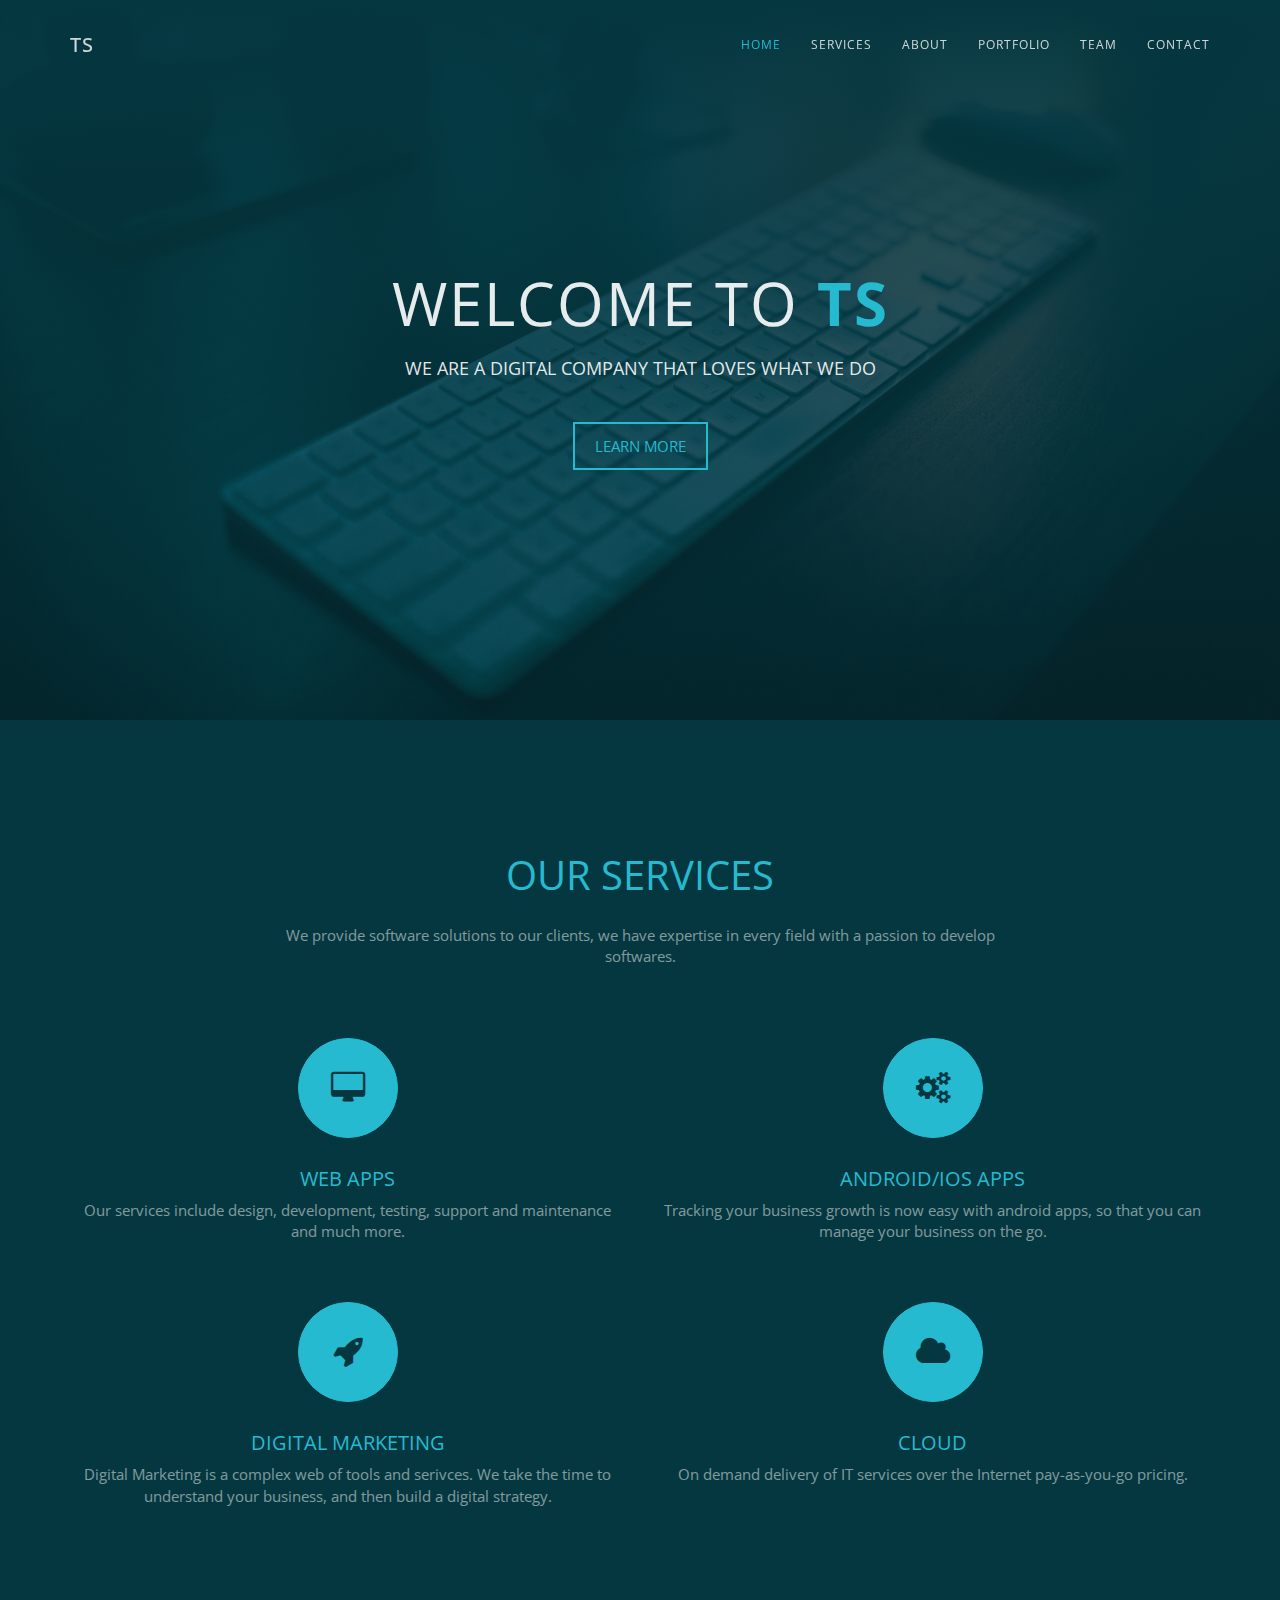
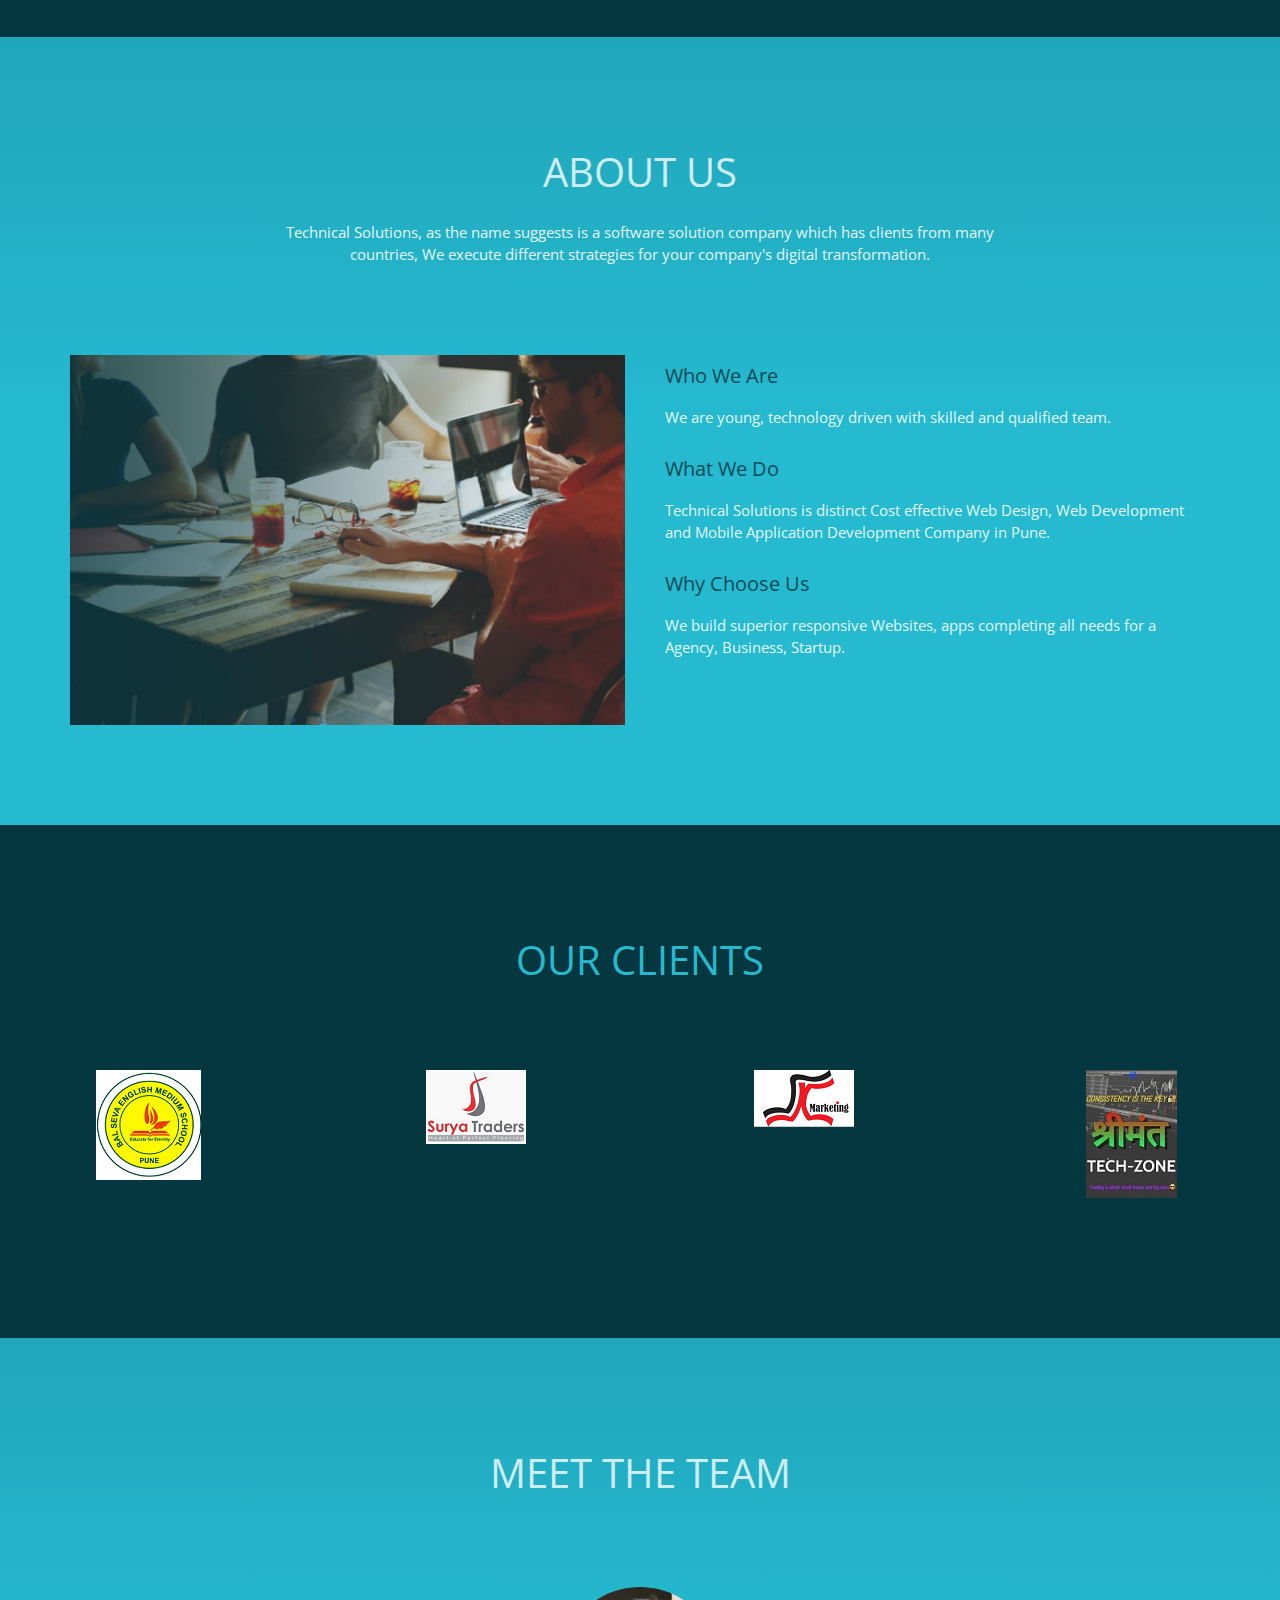
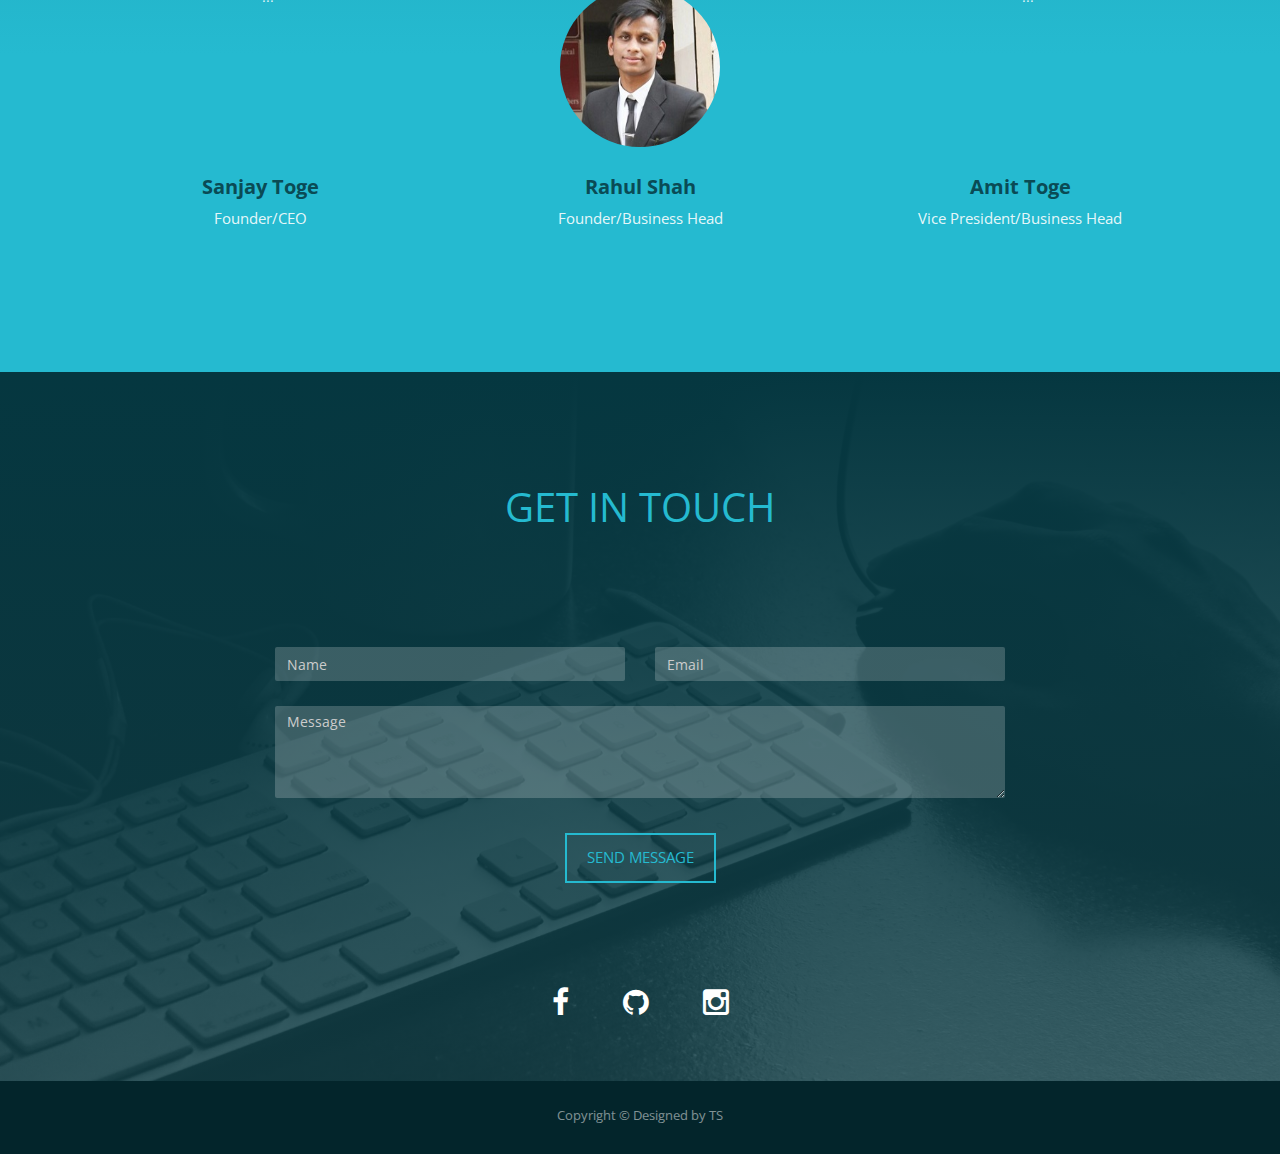
==== index.html @ 69d69b7e "first commit 1" ====
<!DOCTYPE html>
<html lang="en">
<head>
<meta charset="utf-8">
<meta name="viewport" content="width=device-width, initial-scale=1">
<title>Technical Solutions</title>
<meta name="description" content="">
<meta name="author" content="">

<!-- Favicons ================================================== -->
<link rel="shortcut icon" href="img/favicon.ico" type="image/x-icon">
<link rel="apple-touch-icon" href="img/apple-touch-icon.png">
<link rel="apple-touch-icon" sizes="72x72" href="img/apple-touch-icon-72x72.png">
<link rel="apple-touch-icon" sizes="114x114" href="img/apple-touch-icon-114x114.png">

<!-- Bootstrap -->
<link rel="stylesheet" type="text/css"  href="css/bootstrap.css">
<link rel="stylesheet" type="text/css" href="fonts/font-awesome/css/font-awesome.css">

<!-- Stylesheet
    ================================================== -->
<link rel="stylesheet" type="text/css"  href="css/style.css">
<link rel="stylesheet" type="text/css" href="css/prettyPhoto.css">
<link href="http://fonts.googleapis.com/css?family=Open+Sans:400,700,800,600,300" rel="stylesheet" type="text/css">
<script type="text/javascript" src="js/modernizr.custom.js"></script>

</head>
<body id="page-top" data-spy="scroll" data-target=".navbar-fixed-top">
<!-- Navigation -->
<nav id="menu" class="navbar navbar-default navbar-fixed-top">
  <div class="container"> 
    <!-- Brand and toggle get grouped for better mobile display -->
    <div class="navbar-header">
      <button type="button" class="navbar-toggle collapsed" data-toggle="collapse" data-target="#bs-example-navbar-collapse-1"> <span class="sr-only">Toggle navigation</span> <span class="icon-bar"></span> <span class="icon-bar"></span> <span class="icon-bar"></span> </button>
      <a class="navbar-brand page-scroll" href="#page-top"> TS</a> </div>
    
    <!-- Collect the nav links, forms, and other content for toggling -->
    <div class="collapse navbar-collapse" id="bs-example-navbar-collapse-1">
      <ul class="nav navbar-nav navbar-right">
        <li><a href="#page-top" class="page-scroll">Home</a></li>
        <li><a href="#services" class="page-scroll">Services</a></li>
        <li><a href="#about" class="page-scroll">About</a></li>
        <li><a href="#portfolio" class="page-scroll">Portfolio</a></li>
        <li><a href="#team" class="page-scroll">Team</a></li>
        <li><a href="#contact" class="page-scroll">Contact</a></li>
      </ul>
    </div>
    <!-- /.navbar-collapse --> 
  </div>
  <!-- /.container-fluid --> 
</nav>
<!-- Header -->
<header id="header">
  <div class="intro text-center">
    <div class="overlay">
      <div class="container">
        <div class="row">
          <div class="intro-text">
            <h1>Welcome to <span class="brand">TS</span></h1>
            <p>We are a digital company that loves what we do</p>
            <a href="#services" class="btn btn-default btn-lg page-scroll">Learn More</a> </div>
        </div>
      </div>
    </div>
  </div>
</header>
<!-- Services Section -->
<div id="services" class="text-center">
  <div class="container">
    <div class="col-md-8 col-md-offset-2 section-title">
      <h2>Our Services</h2>
      <p>We provide software solutions to our clients, we have expertise in every field with a passion to develop softwares.</p>
    </div>
    <div class="row">
      <div class="col-xs-6 col-md-6"> <i class="fa fa-desktop"></i>
        <h4>Web Apps</h4>
        <p>Our services include design, development, testing, support and maintenance and much more. </p>
      </div>
      <div class="col-xs-6 col-md-6"> <i class="fa fa-gears"></i>
        <h4>Android/iOS Apps</h4>
        <p>Tracking your business growth is now easy with android apps, so that you can manage your business on the go.</p>
      </div>
      <div class="col-xs-6 col-md-6 mt-5"> <i class="fa fa-rocket"></i>
        <h4>Digital Marketing</h4>
        <p>Digital Marketing is a complex web of tools and serivces. We take the time to understand your business, and then build a digital strategy.</p>
      </div>
      <div class="col-xs-6 col-md-6 mt-5"> <i class="fa fa-cloud"></i>
        <h4>Cloud</h4>
        <p>On demand delivery of IT services over the Internet pay-as-you-go pricing.</p>
      </div>

    </div>
  </div>
</div>
<!-- About Section -->
<div id="about">
  <div class="container">
    <div class="col-md-8 col-md-offset-2 section-title text-center">
      <h2>About Us</h2>
      <p>Technical Solutions, as the name suggests is a software solution company which has clients from many countries, We execute different strategies for your company's digital transformation. </p>
    </div>
    <div class="row">
      <div class="col-xs-12 col-md-6"> <img src="img/about.jpg" class="img-responsive" alt=""> </div>
      <div class="col-xs-12 col-md-6">
        <div class="about-text">
          <h4>Who We Are</h4>
          <p>We are young, technology driven with skilled and qualified team. </p>
          <h4>What We Do</h4>
          <p>Technical Solutions is distinct Cost effective Web Design, Web Development and Mobile Application Development Company in Pune. </p>
          <h4>Why Choose Us</h4>
          <p>We build superior responsive Websites, apps completing all needs for a Agency, Business, Startup.</p>
        </div>
      </div>
    </div>
  </div>
</div>
<!-- Portfolio Section -->
<div id="portfolio">
  <div class="container">
    <div class="col-md-8 col-md-offset-2 section-title text-center">
      <h2>Our Clients</h2>
    </div>
  </div>
    <div class="categories">
      <ul class="cat row" >
        <li class=" col-md-3"><a href="http://www.balsevaschool.in/" ><img src="./img/clients/balsevalogo.png" alt="balseva"></a></li>
        <li class=" col-md-3"><a href="#" ><img src="./img/clients/surya.png" alt="surya"></a></li>
        <li class=" col-md-3"><a href="#" ><img src="./img/clients/jk.png" alt="jk"></a></li>
            <li class=" col-md-3"><a href="#" ><img src="./img/clients/shreemant.jpeg" alt="shreemant"></a></li>
      </ul>
  
  </div>
</div>
<!-- Team Section -->
<div id="team" class="text-center">
  <div class="container">
    <div class="col-md-8 col-md-offset-2 section-title">
      <h2>Meet the Team</h2>
    </div>
    <div id="row" >
      <div class="col-md-4 col-sm-6 team">
        <div class="thumbnail"> <img src="img/team/01.jpg" alt="..." class="img-circle team-img">
          <div class="caption">
            <h3 class="text-bold">Sanjay Toge</h3>
            <p>Founder/CEO</p>
          </div>
        </div>
      </div>
      <div class="col-md-4 col-sm-6 team">
        <div class="thumbnail"> <img src="img/team/02.jpg" alt="..." class="img-circle team-img">
          <div class="caption">
            <h3 class="text-bold">Rahul Shah</h3>
            <p> Founder/Business Head</p>
          </div>
        </div>
      </div>
      <div class="col-md-4 col-sm-6 team">
        <div class="thumbnail"> <img src="img/team/03.jpg" alt="..." class="img-circle team-img">
          <div class="caption">
            <h3 class="text-bold">Amit Toge</h3>
            <p>Vice President/Business Head</p>
          </div>
        </div>
      </div>
    </div>
  </div>
</div>
<!-- Contact Section -->
<div id="contact" class="text-center">
  <div class="overlay">
    <div class="container">
      <div class="col-md-8 col-md-offset-2 section-title">
        <h2>Get In Touch</h2>
      </div>
      <div class="col-md-8 col-md-offset-2">
        <form name="sentMessage" id="contactForm" novalidate>
          <div class="row">
            <div class="col-md-6">
              <div class="form-group">
                <input type="text" id="name" class="form-control" placeholder="Name" required="required">
                <p class="help-block text-danger"></p>
              </div>
            </div>
            <div class="col-md-6">
              <div class="form-group">
                <input type="email" id="email" class="form-control" placeholder="Email" required="required">
                <p class="help-block text-danger"></p>
              </div>
            </div>
          </div>
          <div class="form-group">
            <textarea name="message" id="message" class="form-control" rows="4" placeholder="Message" required></textarea>
            <p class="help-block text-danger"></p>
          </div>
          <div id="success"></div>
          <button type="submit" class="btn btn-default">Send Message</button>
        </form>
        <div class="social">
          <ul>
            <li><a href="#"><i class="fa fa-facebook"></i></a></li>
            <li><a href="https://github.com/techsouls-in" target="_blank"><i class="fa fa-github"></i></a></li>
            <li><a href="https://www.instagram.com/technicalsouls/" target="_blank"><i class="fa fa-instagram"></i></a></li>
          </ul>
        </div>
      </div>
    </div>
  </div>
</div>
<div id="footer">
  <div class="container text-center">
    <div class="fnav">
      <p>Copyright &copy; Designed by TS</a></p>
    </div>
  </div>
</div>
<script type="text/javascript" src="js/jquery.1.11.1.js"></script> 
<script type="text/javascript" src="js/bootstrap.js"></script> 
<script type="text/javascript" src="js/SmoothScroll.js"></script> 
<script type="text/javascript" src="js/jquery.prettyPhoto.js"></script> 
<script type="text/javascript" src="js/jquery.isotope.js"></script> 
<script type="text/javascript" src="js/jqBootstrapValidation.js"></script> 
<script type="text/javascript" src="js/contact_me.js"></script> 
<script type="text/javascript" src="js/main.js"></script>
</body>
</html>
---- css/style.css ----
body, html {
	font-family: 'Open Sans', sans-serif;
	text-rendering: optimizeLegibility !important;
	-webkit-font-smoothing: antialiased !important;
	color: rgba(255,255,255,0.5);
	width: 100% !important;
	height: 100% !important;
}
h1 {
	font-weight: 400;
}
h2 {
	line-height: 20px;
	margin: 0;
	color: #25BAD0;
	margin-bottom: 30px;
	font-size: 40px;
	font-weight: 400;
	text-transform: uppercase;
	padding-bottom: 10px;
}
h3, h4 {
	color: #333;
	font-size: 20px;
	font-weight: 400;
}
h5 {
	text-transform: uppercase;
	font-weight: 700;
	line-height: 20px;
}
p {
	font-size: 15px;
}
p.intro {
	font-size: 16px;
	margin: 12px 0 0;
	line-height: 24px;
}
a {
	color: #fff;
}
a:hover, a:focus {
	text-decoration: none;
	color: #25BAD0;
}
ul, ol {
	list-style: none;
}
.clearfix:after {
	visibility: hidden;
	display: block;
	font-size: 0;
	content: " ";
	clear: both;
	height: 0;
}
.clearfix {
	display: inline-block;
}
* html .clearfix {
	height: 1%;
}
.clearfix {
	display: block;
}
ul, ol {
	padding: 0;
	webkit-padding: 0;
	moz-padding: 0;
}
/* Navigation */
#menu {
	padding: 20px;
	transition: all 0.8s;
}
#menu.navbar-default {
	background-color: rgba(248, 248, 248, 0);
	border-color: rgba(231, 231, 231, 0);
}
#menu a.navbar-brand {
	font-size: 20px;
	color: rgba(255,255,255,0.8);
	font-weight: 500;
	text-transform: uppercase;
	letter-spacing: 1px;
}
#menu a.navbar-brand i.fa {
	color: #25BAD0;
}
#menu.navbar-default .navbar-nav > li > a {
	text-transform: uppercase;
	color: rgba(255,255,255,0.8);
	font-size: 12px;
	letter-spacing: 1px;
}
#menu.navbar-default .navbar-nav > li > a:hover {
	color: #25BAD0;
}
.on {
	background-color: #03252b !important;
	padding: 0 !important;
}
.navbar-default .navbar-nav > .active > a, .navbar-default .navbar-nav > .active > a:hover, .navbar-default .navbar-nav > .active > a:focus {
	color: #25BAD0 !important;
	background-color: transparent;
}
.navbar-toggle {
	border-radius: 0;
}
.navbar-default .navbar-toggle:hover, .navbar-default .navbar-toggle:focus {
	background-color: #25BAD0;
	border-color: #25BAD0;
}
.navbar-default .navbar-toggle:hover>.icon-bar {
	background-color: #FFF;
}
.btn-default {
	color: #25BAD0;
	background-color: transparent;
	border: 2px solid #25BAD0;
	padding: 12px 20px;
	margin: 0;
	font-size: 15px;
	border-radius: 0;
	text-transform: uppercase;
}
.btn-default:hover, .btn-default:focus, .btn-default.focus, .btn-default:active, .btn-default.active {
	color: #053740;
	background-color: #25BAD0;
	border-color: #25BAD0;
}
.btn:active, .btn.active {
	background-image: none;
	outline: 0;
	-webkit-box-shadow: none;
	box-shadow: none;
}
a:focus, .btn:focus, .btn:active:focus, .btn.active:focus, .btn.focus, .btn:active.focus, .btn.active.focus {
	outline: none;
	outline-offset: none;
}
/* Home Section */
.intro {
	display: table;
	width: 100%;
	height: auto;
	text-align: center;
	color: #fff;
	background: url(../img/intro-bg.jpg) no-repeat center center;
	-webkit-background-size: cover;
	-moz-background-size: cover;
	background-size: cover;
	-o-background-size: cover;
}
.intro .overlay {
	padding: 100px 0;
	/* Permalink - use to edit and share this gradient: http://colorzilla.com/gradient-editor/#053740+0,053740+100&1+0,0.6+100 */
	background: -moz-linear-gradient(top, rgba(5,55,64,1) 0%, rgba(5,55,64,0.6) 100%); /* FF3.6-15 */
	background: -webkit-linear-gradient(top, rgba(5,55,64,1) 0%, rgba(5,55,64,0.6) 100%); /* Chrome10-25,Safari5.1-6 */
	background: linear-gradient(to bottom, rgba(5,55,64,1) 0%, rgba(5,55,64,0.6) 100%); /* W3C, IE10+, FF16+, Chrome26+, Opera12+, Safari7+ */
filter: progid:DXImageTransform.Microsoft.gradient( startColorstr='#053740', endColorstr='#99053740', GradientType=0 ); /* IE6-9 */
}
.section-title {
	padding: 25px 0 60px 0;
}
.intro H1 {
	font-size: 60px;
	text-transform: uppercase;
	letter-spacing: 2px;
	color: rgba(255,255,255,0.9);
}
.intro .brand {
	color: #25BAD0;
	font-weight: 700;
}
.intro .intro-text p {
	font-size: 18px;
	margin-bottom: 40px;
	margin-top: 20px;
	text-transform: uppercase;
	color: rgba(255,255,255,0.9);
}
header .intro-text {
	padding-top: 150px;
	padding-bottom: 150px;
}
/* Services Section */
#services {
	padding: 120px 0;
	background: #053740;
}
#services h4 {
	color: #25BAD0;
	text-transform: uppercase;
}
#services i.fa {
	font-size: 32px;
	margin-bottom: 20px;
	transition: all 0.5s;
	color: #053740;
	width: 100px;
	height: 100px;
	padding: 33px 0;
	border: 1px solid #25BAD0;
	background: #25BAD0;
	border-radius: 50%;
}
/* About Section */
#about {
	padding: 100px 0;
	color: rgba(255,255,255,0.9);
	/* Permalink - use to edit and share this gradient: http://colorzilla.com/gradient-editor/#20a6bb+0,25bad0+50 */
	background: rgb(32,166,187); /* Old browsers */
	background: -moz-linear-gradient(top, rgba(32,166,187,1) 0%, rgba(37,186,208,1) 50%); /* FF3.6-15 */
	background: -webkit-linear-gradient(top, rgba(32,166,187,1) 0%, rgba(37,186,208,1) 50%); /* Chrome10-25,Safari5.1-6 */
	background: linear-gradient(to bottom, rgba(32,166,187,1) 0%, rgba(37,186,208,1) 50%); /* W3C, IE10+, FF16+, Chrome26+, Opera12+, Safari7+ */
filter: progid:DXImageTransform.Microsoft.gradient( startColorstr='#20a6bb', endColorstr='#25bad0', GradientType=0 ); /* IE6-9 */
}
#about h2 {
	color: rgba(255,255,255,0.8);
}
#about h4 {
	color: #0a4b55;
}
#about .about-text {
	margin-left: 10px;
}
#about p {
	margin-top: 20px;
	margin-bottom: 30px;
}
/* Portfolio Section */
#portfolio {
	padding: 100px 0;
	background: #053740;
}
.categories {
	padding-bottom: 30px;
	text-align: center;
}
ul.cat li {
	display: inline-block;
}
ol.type li {
	display: inline-block;
	margin-left: 20px;
	text-transform: uppercase;
}
ol.type li a {
	background: transparent;
	border: 2px solid #25BAD0;
	color: #25BAD0;
	padding: 10px 20px;
}
ol.type li a.active {
	background: #25BAD0;
	color: #053740;
}
ol.type li a:hover {
	background: #25BAD0;
	color: #053740;
}
.isotope-item {
	z-index: 2
}
.isotope-hidden.isotope-item {
	z-index: 1
}
.isotope, .isotope .isotope-item {
	/* change duration value to whatever you like */
	-webkit-transition-duration: 0.8s;
	-moz-transition-duration: 0.8s;
	transition-duration: 0.8s;
}
.isotope-item {
	margin-right: -1px;
	-webkit-backface-visibility: hidden;
	backface-visibility: hidden;
}
.isotope {
	-webkit-backface-visibility: hidden;
	backface-visibility: hidden;
	-webkit-transition-property: height, width;
	-moz-transition-property: height, width;
	transition-property: height, width;
}
.isotope .isotope-item {
	-webkit-backface-visibility: hidden;
	backface-visibility: hidden;
	-webkit-transition-property: -webkit-transform, opacity;
	-moz-transition-property: -moz-transform, opacity;
	transition-property: transform, opacity;
}
.portfolio-item {
	margin: 15px 0;
	-webkit-transition: all 0.5s ease-out;
	-moz-transition: all 0.5s ease-out;
	-ms-transition: all 0.5s ease-out;
	-o-transition: all 0.5s ease-out;
	transition: all 0.5s ease-out;
}
.portfolio-item:hover {
	-webkit-transform: scale(1.1);
	-moz-transform: scale(1.1);
	-ms-transform: scale(1.1);
	-o-transform: scale(1.1);
	transform: scale(1.1);
}
.portfolio-item .hover-bg {
	height: 260px;
	overflow: hidden;
	position: relative;
}
.hover-bg .hover-text {
	position: absolute;
	text-align: center;
	margin: 0 auto;
	color: #ffffff;
	background: rgba(0, 0, 0, 0.66);
	padding: 33% 0 0 0;
	height: 100%;
	width: 100%;
	opacity: 0;
	transition: all 0.5s;
}
.hover-bg .hover-text>h4 {
	opacity: 0;
	color: #fff;
	font-weight: 400;
	-webkit-transform: translateY(100%);
	transform: translateY(100%);
	transition: all 0.3s;
}
.hover-bg:hover .hover-text>h4 {
	opacity: 1;
	-webkit-backface-visibility: hidden;
	-webkit-transform: translateY(0);
	transform: translateY(0);
}
.hover-bg .hover-text>i {
	opacity: 0;
	-webkit-transform: translateY(0);
	transform: translateY(0);
	transition: all 0.3s;
}
.hover-bg:hover .hover-text>i {
	opacity: 1;
	-webkit-backface-visibility: hidden;
	-webkit-transform: translateY(100%);
	transform: translateY(100%);
}
.hover-bg:hover .hover-text {
	opacity: 1;
}
#portfolio i.fa {
	font-size: 20px;
	padding: 5px;
	color: #E87E04;
}
/* Team Section */
#team {
	padding: 100px 0;
	color: rgba(255,255,255,0.9);
	/* Permalink - use to edit and share this gradient: http://colorzilla.com/gradient-editor/#20a6bb+0,25bad0+50 */
	background: rgb(32,166,187); /* Old browsers */
	background: -moz-linear-gradient(top, rgba(32,166,187,1) 0%, rgba(37,186,208,1) 50%); /* FF3.6-15 */
	background: -webkit-linear-gradient(top, rgba(32,166,187,1) 0%, rgba(37,186,208,1) 50%); /* Chrome10-25,Safari5.1-6 */
	background: linear-gradient(to bottom, rgba(32,166,187,1) 0%, rgba(37,186,208,1) 50%); /* W3C, IE10+, FF16+, Chrome26+, Opera12+, Safari7+ */
filter: progid:DXImageTransform.Microsoft.gradient( startColorstr='#20a6bb', endColorstr='#25bad0', GradientType=0 ); /* IE6-9 */
}
#team h2 {
	color: rgba(255,255,255,0.8);
}
#team h3 {
	color: #0a4b55;
}
img.img-circle.team-img {
	width: 160px;
	height: 160px;
}
#team .thumbnail {
	background: transparent;
	border: 0;
}
#team .thumbnail .caption {
	padding: 9px;
	color: rgba(255,255,255,0.9);
}
/* Contact Section */
#contact {
	background: url(../img/contact-bg.jpg) no-repeat center top;
	background-color: #7bc3d1;
	-webkit-background-size: cover;
	-moz-background-size: cover;
	background-size: cover;
	-o-background-size: cover;
}
#contact .overlay {
	padding: 100px 0 40px 0;
	/* Permalink - use to edit and share this gradient: http://colorzilla.com/gradient-editor/#053740+0,053740+100&1+0,0.75+100 */
	background: -moz-linear-gradient(top, rgba(5,55,64,1) 0%, rgba(5,55,64,0.75) 100%); /* FF3.6-15 */
	background: -webkit-linear-gradient(top, rgba(5,55,64,1) 0%, rgba(5,55,64,0.75) 100%); /* Chrome10-25,Safari5.1-6 */
	background: linear-gradient(to bottom, rgba(5,55,64,1) 0%, rgba(5,55,64,0.75) 100%); /* W3C, IE10+, FF16+, Chrome26+, Opera12+, Safari7+ */
filter: progid:DXImageTransform.Microsoft.gradient( startColorstr='#053740', endColorstr='#bf053740', GradientType=0 ); /* IE6-9 */
}
#contact h3 {
	padding-top: 20px;
	font-size: 20px;
	font-weight: 400;
	color: #fff;
}
#contact form {
	padding: 20px 0;
}
#contact i.fa {
	color: #121d1f;
	margin-bottom: 10px;
}
#contact .text-danger {
	color: #ff6600;
	text-align: left;
}
label {
	font-size: 12px;
	font-weight: 400;
	float: left;
}
#contact .form-control {
	display: block;
	width: 100%;
	padding: 6px 12px;
	margin: 10px 0;
	font-size: 14px;
	line-height: 1.42857143;
	color: #fff;
	background-color: rgba(255,255,255,0.2);
	background-image: none;
	border: 0;
	border-radius: 2px;
	-webkit-box-shadow: none;
	box-shadow: none;
	-webkit-transition: none;
	-o-transition: none;
	transition: none;
}
#contact .form-control:focus {
	border-color: inherit;
	outline: 0;
	-webkit-box-shadow: transparent;
	box-shadow: transparent;
}
.form-control::-webkit-input-placeholder {
color: #ccc;
}
.form-control:-moz-placeholder {
color: #ccc;
}
.form-control::-moz-placeholder {
color: #ccc;
}
.form-control:-ms-input-placeholder {
color: #ccc;
}
#contact .btn {
	margin-top: 20px;
}
#contact .social {
	margin-top: 80px;
}
#contact .social ul li {
	display: inline-block;
	margin: 0 20px;
}
#contact .social i.fa {
	font-size: 30px;
	padding: 4px 5px;
	color: #fff;
	transition: all 0.5s;
}
#contact .social i.fa:hover {
	color: #25BAD0;
}
/* Footer Section*/
#footer {
	background: #03252b;
	padding: 25px 0 20px 0;
}
#footer p {
	font-size: 13px;
}
#footer a {
	color: #aaa;
}
#footer a:hover {
	color: #25BAD0;
}

/* Media Queries */
@media (max-width: 1024px) {
.intro H1 {
	font-size: 42px;
}
header .intro-text {
	padding-top: 100px;
	padding-bottom: 100px;
}
#about img {
	margin-bottom: 20px;
}
}
.pl-5{
	padding-left: 5rem;
}
.ml-5{
	margin-left: 5rem;
}

.text-bold{
	font-weight: 700;
}

.mt-5{
	margin-top: 5rem;
}
---- css/prettyPhoto.css ----
div.pp_default .pp_top,div.pp_default .pp_top .pp_middle,div.pp_default .pp_top .pp_left,div.pp_default .pp_top .pp_right,div.pp_default .pp_bottom,div.pp_default .pp_bottom .pp_left,div.pp_default .pp_bottom .pp_middle,div.pp_default .pp_bottom .pp_right{height:13px}
div.pp_default .pp_top .pp_left{background:url(../img/prettyPhoto/default/sprite.png) -78px -93px no-repeat}
div.pp_default .pp_top .pp_middle{background:url(../img/prettyPhoto/default/sprite_x.png) top left repeat-x}
div.pp_default .pp_top .pp_right{background:url(../img/prettyPhoto/default/sprite.png) -112px -93px no-repeat}
div.pp_default .pp_content .ppt{color:#f8f8f8}
div.pp_default .pp_content_container .pp_left{background:url(../img/prettyPhoto/default/sprite_y.png) -7px 0 repeat-y;padding-left:13px}
div.pp_default .pp_content_container .pp_right{background:url(../img/prettyPhoto/default/sprite_y.png) top right repeat-y;padding-right:13px}
div.pp_default .pp_next:hover{background:url(../img/prettyPhoto/default/sprite_next.png) center right no-repeat;cursor:pointer}
div.pp_default .pp_previous:hover{background:url(../img/prettyPhoto/default/sprite_prev.png) center left no-repeat;cursor:pointer}
div.pp_default .pp_expand{background:url(../img/prettyPhoto/default/sprite.png) 0 -29px no-repeat;cursor:pointer;width:28px;height:28px}
div.pp_default .pp_expand:hover{background:url(../img/prettyPhoto/default/sprite.png) 0 -56px no-repeat;cursor:pointer}
div.pp_default .pp_contract{background:url(../img/prettyPhoto/default/sprite.png) 0 -84px no-repeat;cursor:pointer;width:28px;height:28px}
div.pp_default .pp_contract:hover{background:url(../img/prettyPhoto/default/sprite.png) 0 -113px no-repeat;cursor:pointer}
div.pp_default .pp_close{width:30px;height:30px;background:url(../img/prettyPhoto/default/sprite.png) 2px 1px no-repeat;cursor:pointer}
div.pp_default .pp_gallery ul li a{background:url(../img/prettyPhoto/default/default_thumb.png) center center #f8f8f8;border:1px solid #aaa}
div.pp_default .pp_social{margin-top:7px}
div.pp_default .pp_gallery a.pp_arrow_previous,div.pp_default .pp_gallery a.pp_arrow_next{position:static;left:auto}
div.pp_default .pp_nav .pp_play,div.pp_default .pp_nav .pp_pause{background:url(../img/prettyPhoto/default/sprite.png) -51px 1px no-repeat;height:30px;width:30px}
div.pp_default .pp_nav .pp_pause{background-position:-51px -29px}
div.pp_default a.pp_arrow_previous,div.pp_default a.pp_arrow_next{background:url(../img/prettyPhoto/default/sprite.png) -31px -3px no-repeat;height:20px;width:20px;margin:4px 0 0}
div.pp_default a.pp_arrow_next{left:52px;background-position:-82px -3px}
div.pp_default .pp_content_container .pp_details{margin-top:5px}
div.pp_default .pp_nav{clear:none;height:30px;width:110px;position:relative}
div.pp_default .pp_nav .currentTextHolder{font-family:Georgia;font-style:italic;color:#999;font-size:11px;left:75px;line-height:25px;position:absolute;top:2px;margin:0;padding:0 0 0 10px}
div.pp_default .pp_close:hover,div.pp_default .pp_nav .pp_play:hover,div.pp_default .pp_nav .pp_pause:hover,div.pp_default .pp_arrow_next:hover,div.pp_default .pp_arrow_previous:hover{opacity:0.7}
div.pp_default .pp_description{font-size:13px;font-weight:500;line-height:14px;margin:5px 50px 5px 0}
div.pp_default .pp_bottom .pp_left{background:url(../img/prettyPhoto/default/sprite.png) -78px -127px no-repeat}
div.pp_default .pp_bottom .pp_middle{background:url(../img/prettyPhoto/default/sprite_x.png) bottom left repeat-x}
div.pp_default .pp_bottom .pp_right{background:url(../img/prettyPhoto/default/sprite.png) -112px -127px no-repeat}
div.pp_default .pp_loaderIcon{background:url(../img/prettyPhoto/default/loader.gif) center center no-repeat}
div.light_rounded .pp_top .pp_left{background:url(../img/prettyPhoto/light_rounded/sprite.png) -88px -53px no-repeat}
div.light_rounded .pp_top .pp_right{background:url(../img/prettyPhoto/light_rounded/sprite.png) -110px -53px no-repeat}
div.light_rounded .pp_next:hover{background:url(../img/prettyPhoto/light_rounded/btnNext.png) center right no-repeat;cursor:pointer}
div.light_rounded .pp_previous:hover{background:url(../img/prettyPhoto/light_rounded/btnPrevious.png) center left no-repeat;cursor:pointer}
div.light_rounded .pp_expand{background:url(../img/prettyPhoto/light_rounded/sprite.png) -31px -26px no-repeat;cursor:pointer}
div.light_rounded .pp_expand:hover{background:url(../img/prettyPhoto/light_rounded/sprite.png) -31px -47px no-repeat;cursor:pointer}
div.light_rounded .pp_contract{background:url(../img/prettyPhoto/light_rounded/sprite.png) 0 -26px no-repeat;cursor:pointer}
div.light_rounded .pp_contract:hover{background:url(../img/prettyPhoto/light_rounded/sprite.png) 0 -47px no-repeat;cursor:pointer}
div.light_rounded .pp_close{width:75px;height:22px;background:url(../img/prettyPhoto/light_rounded/sprite.png) -1px -1px no-repeat;cursor:pointer}
div.light_rounded .pp_nav .pp_play{background:url(../img/prettyPhoto/light_rounded/sprite.png) -1px -100px no-repeat;height:15px;width:14px}
div.light_rounded .pp_nav .pp_pause{background:url(../img/prettyPhoto/light_rounded/sprite.png) -24px -100px no-repeat;height:15px;width:14px}
div.light_rounded .pp_arrow_previous{background:url(../img/prettyPhoto/light_rounded/sprite.png) 0 -71px no-repeat}
div.light_rounded .pp_arrow_next{background:url(../img/prettyPhoto/light_rounded/sprite.png) -22px -71px no-repeat}
div.light_rounded .pp_bottom .pp_left{background:url(../img/prettyPhoto/light_rounded/sprite.png) -88px -80px no-repeat}
div.light_rounded .pp_bottom .pp_right{background:url(../img/prettyPhoto/light_rounded/sprite.png) -110px -80px no-repeat}
div.dark_rounded .pp_top .pp_left{background:url(../img/prettyPhoto/dark_rounded/sprite.png) -88px -53px no-repeat}
div.dark_rounded .pp_top .pp_right{background:url(../img/prettyPhoto/dark_rounded/sprite.png) -110px -53px no-repeat}
div.dark_rounded .pp_content_container .pp_left{background:url(../img/prettyPhoto/dark_rounded/contentPattern.png) top left repeat-y}
div.dark_rounded .pp_content_container .pp_right{background:url(../img/prettyPhoto/dark_rounded/contentPattern.png) top right repeat-y}
div.dark_rounded .pp_next:hover{background:url(../img/prettyPhoto/dark_rounded/btnNext.png) center right no-repeat;cursor:pointer}
div.dark_rounded .pp_previous:hover{background:url(../img/prettyPhoto/dark_rounded/btnPrevious.png) center left no-repeat;cursor:pointer}
div.dark_rounded .pp_expand{background:url(../img/prettyPhoto/dark_rounded/sprite.png) -31px -26px no-repeat;cursor:pointer}
div.dark_rounded .pp_expand:hover{background:url(../img/prettyPhoto/dark_rounded/sprite.png) -31px -47px no-repeat;cursor:pointer}
div.dark_rounded .pp_contract{background:url(../img/prettyPhoto/dark_rounded/sprite.png) 0 -26px no-repeat;cursor:pointer}
div.dark_rounded .pp_contract:hover{background:url(../img/prettyPhoto/dark_rounded/sprite.png) 0 -47px no-repeat;cursor:pointer}
div.dark_rounded .pp_close{width:75px;height:22px;background:url(../img/prettyPhoto/dark_rounded/sprite.png) -1px -1px no-repeat;cursor:pointer}
div.dark_rounded .pp_description{margin-right:85px;color:#fff}
div.dark_rounded .pp_nav .pp_play{background:url(../img/prettyPhoto/dark_rounded/sprite.png) -1px -100px no-repeat;height:15px;width:14px}
div.dark_rounded .pp_nav .pp_pause{background:url(../img/prettyPhoto/dark_rounded/sprite.png) -24px -100px no-repeat;height:15px;width:14px}
div.dark_rounded .pp_arrow_previous{background:url(../img/prettyPhoto/dark_rounded/sprite.png) 0 -71px no-repeat}
div.dark_rounded .pp_arrow_next{background:url(../img/prettyPhoto/dark_rounded/sprite.png) -22px -71px no-repeat}
div.dark_rounded .pp_bottom .pp_left{background:url(../img/prettyPhoto/dark_rounded/sprite.png) -88px -80px no-repeat}
div.dark_rounded .pp_bottom .pp_right{background:url(../img/prettyPhoto/dark_rounded/sprite.png) -110px -80px no-repeat}
div.dark_rounded .pp_loaderIcon{background:url(../img/prettyPhoto/dark_rounded/loader.gif) center center no-repeat}
div.dark_square .pp_left,div.dark_square .pp_middle,div.dark_square .pp_right,div.dark_square .pp_content{background:#000}
div.dark_square .pp_description{color:#fff;margin:0 85px 0 0}
div.dark_square .pp_loaderIcon{background:url(../img/prettyPhoto/dark_square/loader.gif) center center no-repeat}
div.dark_square .pp_expand{background:url(../img/prettyPhoto/dark_square/sprite.png) -31px -26px no-repeat;cursor:pointer}
div.dark_square .pp_expand:hover{background:url(../img/prettyPhoto/dark_square/sprite.png) -31px -47px no-repeat;cursor:pointer}
div.dark_square .pp_contract{background:url(../img/prettyPhoto/dark_square/sprite.png) 0 -26px no-repeat;cursor:pointer}
div.dark_square .pp_contract:hover{background:url(../img/prettyPhoto/dark_square/sprite.png) 0 -47px no-repeat;cursor:pointer}
div.dark_square .pp_close{width:75px;height:22px;background:url(../img/prettyPhoto/dark_square/sprite.png) -1px -1px no-repeat;cursor:pointer}
div.dark_square .pp_nav{clear:none}
div.dark_square .pp_nav .pp_play{background:url(../img/prettyPhoto/dark_square/sprite.png) -1px -100px no-repeat;height:15px;width:14px}
div.dark_square .pp_nav .pp_pause{background:url(../img/prettyPhoto/dark_square/sprite.png) -24px -100px no-repeat;height:15px;width:14px}
div.dark_square .pp_arrow_previous{background:url(../img/prettyPhoto/dark_square/sprite.png) 0 -71px no-repeat}
div.dark_square .pp_arrow_next{background:url(../img/prettyPhoto/dark_square/sprite.png) -22px -71px no-repeat}
div.dark_square .pp_next:hover{background:url(../img/prettyPhoto/dark_square/btnNext.png) center right no-repeat;cursor:pointer}
div.dark_square .pp_previous:hover{background:url(../img/prettyPhoto/dark_square/btnPrevious.png) center left no-repeat;cursor:pointer}
div.light_square .pp_expand{background:url(../img/prettyPhoto/light_square/sprite.png) -31px -26px no-repeat;cursor:pointer}
div.light_square .pp_expand:hover{background:url(../img/prettyPhoto/light_square/sprite.png) -31px -47px no-repeat;cursor:pointer}
div.light_square .pp_contract{background:url(../img/prettyPhoto/light_square/sprite.png) 0 -26px no-repeat;cursor:pointer}
div.light_square .pp_contract:hover{background:url(../img/prettyPhoto/light_square/sprite.png) 0 -47px no-repeat;cursor:pointer}
div.light_square .pp_close{width:75px;height:22px;background:url(../img/prettyPhoto/light_square/sprite.png) -1px -1px no-repeat;cursor:pointer}
div.light_square .pp_nav .pp_play{background:url(../img/prettyPhoto/light_square/sprite.png) -1px -100px no-repeat;height:15px;width:14px}
div.light_square .pp_nav .pp_pause{background:url(../img/prettyPhoto/light_square/sprite.png) -24px -100px no-repeat;height:15px;width:14px}
div.light_square .pp_arrow_previous{background:url(../img/prettyPhoto/light_square/sprite.png) 0 -71px no-repeat}
div.light_square .pp_arrow_next{background:url(../img/prettyPhoto/light_square/sprite.png) -22px -71px no-repeat}
div.light_square .pp_next:hover{background:url(../img/prettyPhoto/light_square/btnNext.png) center right no-repeat;cursor:pointer}
div.light_square .pp_previous:hover{background:url(../img/prettyPhoto/light_square/btnPrevious.png) center left no-repeat;cursor:pointer}
div.facebook .pp_top .pp_left{background:url(../img/prettyPhoto/facebook/sprite.png) -88px -53px no-repeat}
div.facebook .pp_top .pp_middle{background:url(../img/prettyPhoto/facebook/contentPatternTop.png) top left repeat-x}
div.facebook .pp_top .pp_right{background:url(../img/prettyPhoto/facebook/sprite.png) -110px -53px no-repeat}
div.facebook .pp_content_container .pp_left{background:url(../img/prettyPhoto/facebook/contentPatternLeft.png) top left repeat-y}
div.facebook .pp_content_container .pp_right{background:url(../img/prettyPhoto/facebook/contentPatternRight.png) top right repeat-y}
div.facebook .pp_expand{background:url(../img/prettyPhoto/facebook/sprite.png) -31px -26px no-repeat;cursor:pointer}
div.facebook .pp_expand:hover{background:url(../img/prettyPhoto/facebook/sprite.png) -31px -47px no-repeat;cursor:pointer}
div.facebook .pp_contract{background:url(../img/prettyPhoto/facebook/sprite.png) 0 -26px no-repeat;cursor:pointer}
div.facebook .pp_contract:hover{background:url(../img/prettyPhoto/facebook/sprite.png) 0 -47px no-repeat;cursor:pointer}
div.facebook .pp_close{width:22px;height:22px;background:url(../img/prettyPhoto/facebook/sprite.png) -1px -1px no-repeat;cursor:pointer}
div.facebook .pp_description{margin:0 37px 0 0}
div.facebook .pp_loaderIcon{background:url(../img/prettyPhoto/facebook/loader.gif) center center no-repeat}
div.facebook .pp_arrow_previous{background:url(../img/prettyPhoto/facebook/sprite.png) 0 -71px no-repeat;height:22px;margin-top:0;width:22px}
div.facebook .pp_arrow_previous.disabled{background-position:0 -96px;cursor:default}
div.facebook .pp_arrow_next{background:url(../img/prettyPhoto/facebook/sprite.png) -32px -71px no-repeat;height:22px;margin-top:0;width:22px}
div.facebook .pp_arrow_next.disabled{background-position:-32px -96px;cursor:default}
div.facebook .pp_nav{margin-top:0}
div.facebook .pp_nav p{font-size:15px;padding:0 3px 0 4px}
div.facebook .pp_nav .pp_play{background:url(../img/prettyPhoto/facebook/sprite.png) -1px -123px no-repeat;height:22px;width:22px}
div.facebook .pp_nav .pp_pause{background:url(../img/prettyPhoto/facebook/sprite.png) -32px -123px no-repeat;height:22px;width:22px}
div.facebook .pp_next:hover{background:url(../img/prettyPhoto/facebook/btnNext.png) center right no-repeat;cursor:pointer}
div.facebook .pp_previous:hover{background:url(../img/prettyPhoto/facebook/btnPrevious.png) center left no-repeat;cursor:pointer}
div.facebook .pp_bottom .pp_left{background:url(../img/prettyPhoto/facebook/sprite.png) -88px -80px no-repeat}
div.facebook .pp_bottom .pp_middle{background:url(../img/prettyPhoto/facebook/contentPatternBottom.png) top left repeat-x}
div.facebook .pp_bottom .pp_right{background:url(../img/prettyPhoto/facebook/sprite.png) -110px -80px no-repeat}
div.pp_pic_holder a:focus{outline:none}
div.pp_overlay{background:#000;display:none;left:0;position:absolute;top:0;width:100%;z-index:9500}
div.pp_pic_holder{display:none;position:absolute;width:100px;z-index:10000}
.pp_content{height:40px;min-width:40px}
* html .pp_content{width:40px}
.pp_content_container{position:relative;text-align:left;width:100%}
.pp_content_container .pp_left{padding-left:20px}
.pp_content_container .pp_right{padding-right:20px}
.pp_content_container .pp_details{float:left;margin:10px 0 2px}
.pp_description{display:none;margin:0}
.pp_social{float:left;margin:0}
.pp_social .facebook{float:left;margin-left:5px;width:55px;overflow:hidden}
.pp_social .twitter{float:left}
.pp_nav{clear:right;float:left;margin:3px 10px 0 0}
.pp_nav p{float:left;white-space:nowrap;margin:2px 4px}
.pp_nav .pp_play,.pp_nav .pp_pause{float:left;margin-right:4px;text-indent:-10000px}
a.pp_arrow_previous,a.pp_arrow_next{display:block;float:left;height:15px;margin-top:3px;overflow:hidden;text-indent:-10000px;width:14px}
.pp_hoverContainer{position:absolute;top:0;width:100%;z-index:2000}
.pp_gallery{display:none;left:50%;margin-top:-50px;position:absolute;z-index:10000}
.pp_gallery div{float:left;overflow:hidden;position:relative}
.pp_gallery ul{float:left;height:35px;position:relative;white-space:nowrap;margin:0 0 0 5px;padding:0}
.pp_gallery ul a{border:1px rgba(0,0,0,0.5) solid;display:block;float:left;height:33px;overflow:hidden}
.pp_gallery ul a img{border:0}
.pp_gallery li{display:block;float:left;margin:0 5px 0 0;padding:0}
.pp_gallery li.default a{background:url(../img/prettyPhoto/facebook/default_thumbnail.gif) 0 0 no-repeat;display:block;height:33px;width:50px}
.pp_gallery .pp_arrow_previous,.pp_gallery .pp_arrow_next{margin-top:7px!important}
a.pp_next{background:url(../img/prettyPhoto/light_rounded/btnNext.png) 10000px 10000px no-repeat;display:block;float:right;height:100%;text-indent:-10000px;width:49%}
a.pp_previous{background:url(../img/prettyPhoto/light_rounded/btnNext.png) 10000px 10000px no-repeat;display:block;float:left;height:100%;text-indent:-10000px;width:49%}
a.pp_expand,a.pp_contract{cursor:pointer;display:none;height:20px;position:absolute;right:30px;text-indent:-10000px;top:10px;width:20px;z-index:20000}
a.pp_close{position:absolute;right:0;top:0;display:block;line-height:22px;text-indent:-10000px}
.pp_loaderIcon{display:block;height:24px;left:50%;position:absolute;top:50%;width:24px;margin:-12px 0 0 -12px}
#pp_full_res{line-height:1!important}
#pp_full_res .pp_inline{text-align:left}
#pp_full_res .pp_inline p{margin:0 0 15px}
div.ppt{color:#fff;display:none;font-size:17px;z-index:9999;margin:0 0 5px 15px}
div.pp_default .pp_content,div.light_rounded .pp_content{background-color:#fff}
div.pp_default #pp_full_res .pp_inline,div.light_rounded .pp_content .ppt,div.light_rounded #pp_full_res .pp_inline,div.light_square .pp_content .ppt,div.light_square #pp_full_res .pp_inline,div.facebook .pp_content .ppt,div.facebook #pp_full_res .pp_inline{color:#000}
div.pp_default .pp_gallery ul li a:hover,div.pp_default .pp_gallery ul li.selected a,.pp_gallery ul a:hover,.pp_gallery li.selected a{border-color:#fff}
div.pp_default .pp_details,div.light_rounded .pp_details,div.dark_rounded .pp_details,div.dark_square .pp_details,div.light_square .pp_details,div.facebook .pp_details{position:relative}
div.light_rounded .pp_top .pp_middle,div.light_rounded .pp_content_container .pp_left,div.light_rounded .pp_content_container .pp_right,div.light_rounded .pp_bottom .pp_middle,div.light_square .pp_left,div.light_square .pp_middle,div.light_square .pp_right,div.light_square .pp_content,div.facebook .pp_content{background:#fff}
div.light_rounded .pp_description,div.light_square .pp_description{margin-right:85px}
div.light_rounded .pp_gallery a.pp_arrow_previous,div.light_rounded .pp_gallery a.pp_arrow_next,div.dark_rounded .pp_gallery a.pp_arrow_previous,div.dark_rounded .pp_gallery a.pp_arrow_next,div.dark_square .pp_gallery a.pp_arrow_previous,div.dark_square .pp_gallery a.pp_arrow_next,div.light_square .pp_gallery a.pp_arrow_previous,div.light_square .pp_gallery a.pp_arrow_next{margin-top:12px!important}
div.light_rounded .pp_arrow_previous.disabled,div.dark_rounded .pp_arrow_previous.disabled,div.dark_square .pp_arrow_previous.disabled,div.light_square .pp_arrow_previous.disabled{background-position:0 -87px;cursor:default}
div.light_rounded .pp_arrow_next.disabled,div.dark_rounded .pp_arrow_next.disabled,div.dark_square .pp_arrow_next.disabled,div.light_square .pp_arrow_next.disabled{background-position:-22px -87px;cursor:default}
div.light_rounded .pp_loaderIcon,div.light_square .pp_loaderIcon{background:url(../img/prettyPhoto/light_rounded/loader.gif) center center no-repeat}
div.dark_rounded .pp_top .pp_middle,div.dark_rounded .pp_content,div.dark_rounded .pp_bottom .pp_middle{background:url(../img/prettyPhoto/dark_rounded/contentPattern.png) top left repeat}
div.dark_rounded .currentTextHolder,div.dark_square .currentTextHolder{color:#c4c4c4}
div.dark_rounded #pp_full_res .pp_inline,div.dark_square #pp_full_res .pp_inline{color:#fff}
.pp_top,.pp_bottom{height:20px;position:relative}
* html .pp_top,* html .pp_bottom{padding:0 20px}
.pp_top .pp_left,.pp_bottom .pp_left{height:20px;left:0;position:absolute;width:20px}
.pp_top .pp_middle,.pp_bottom .pp_middle{height:20px;left:20px;position:absolute;right:20px}
* html .pp_top .pp_middle,* html .pp_bottom .pp_middle{left:0;position:static}
.pp_top .pp_right,.pp_bottom .pp_right{height:20px;left:auto;position:absolute;right:0;top:0;width:20px}
.pp_fade,.pp_gallery li.default a img{display:none}
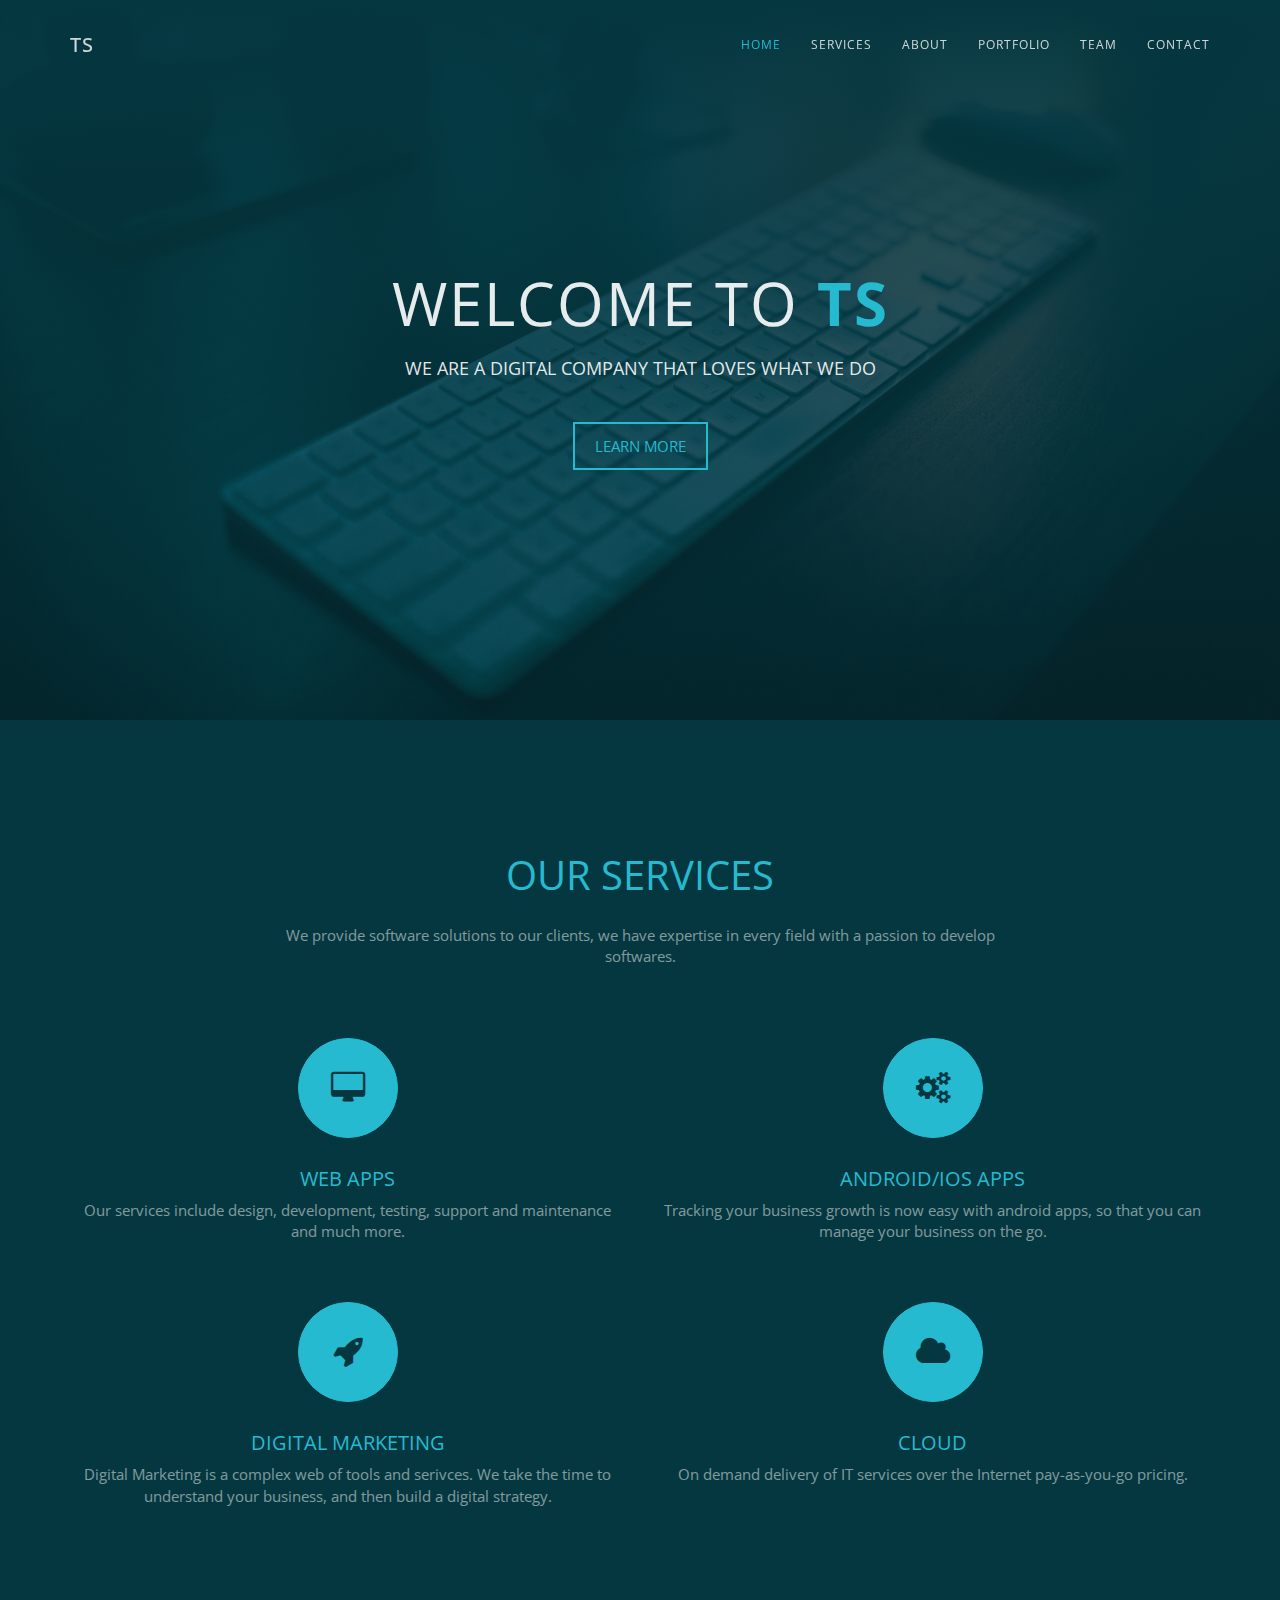
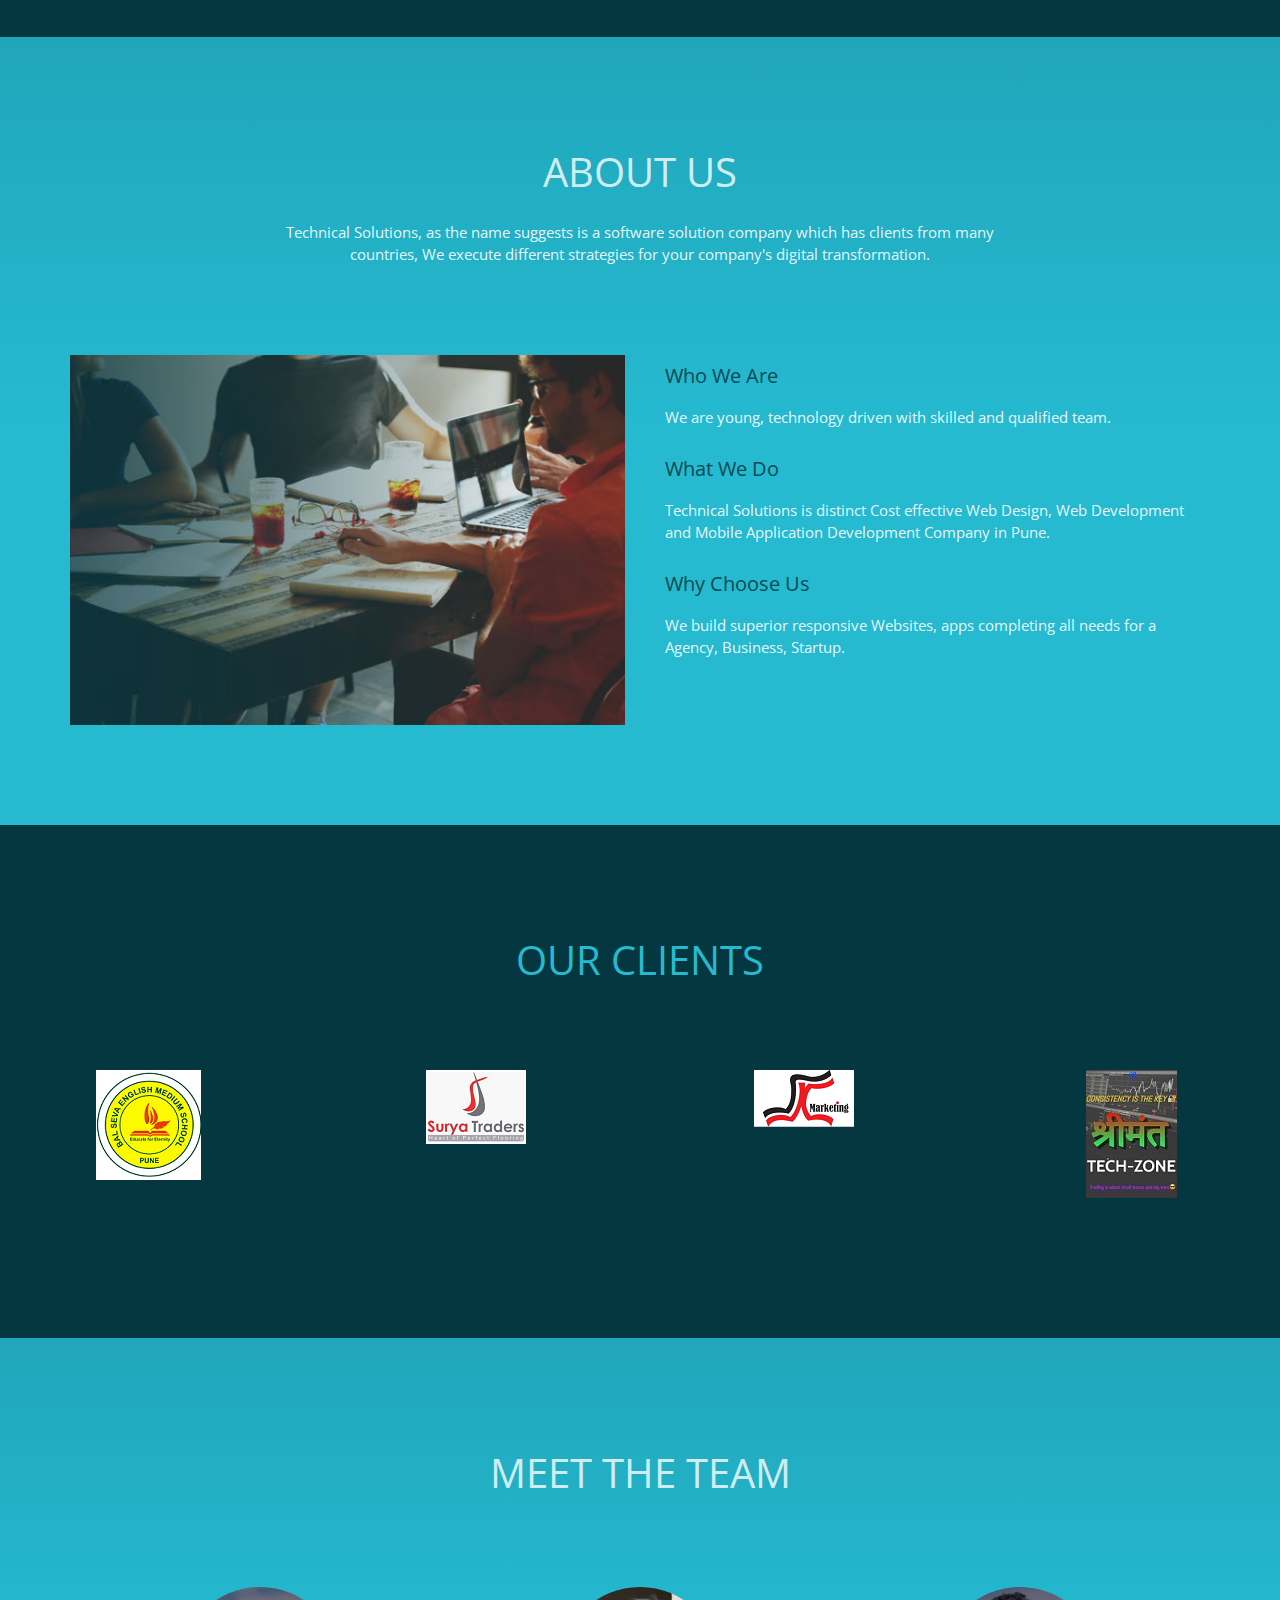
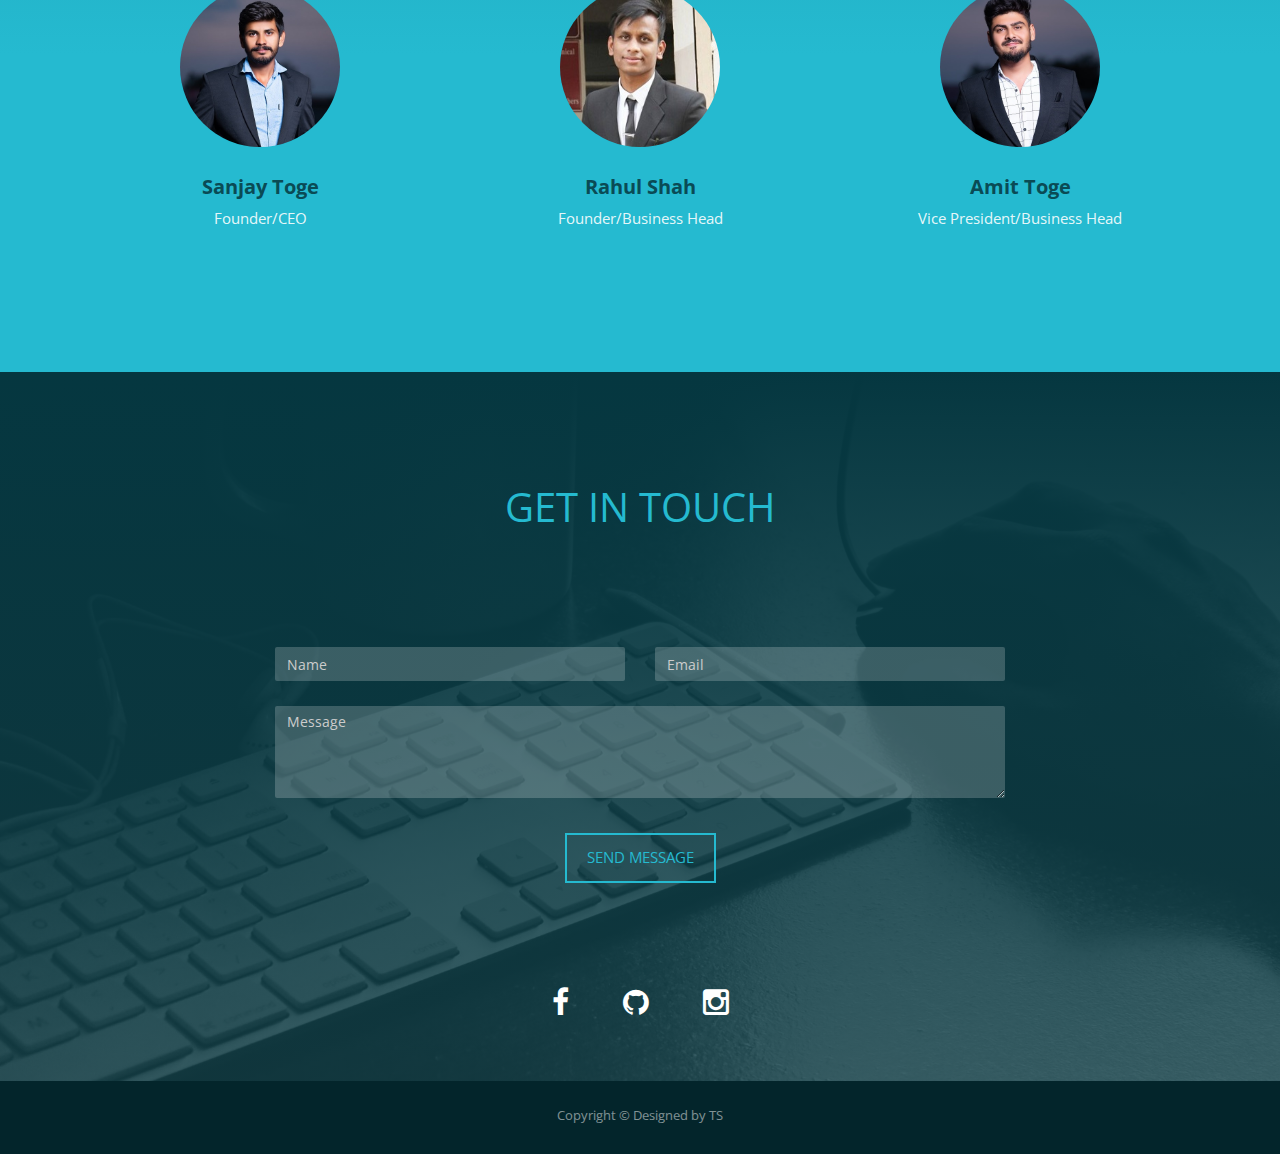
==== commit 31070c35: "updated image icons" ====
--- a/index.html
+++ b/index.html
@@ -139,7 +139,7 @@
     </div>
     <div id="row" >
       <div class="col-md-4 col-sm-6 team">
-        <div class="thumbnail"> <img src="img/team/01.jpg" alt="..." class="img-circle team-img">
+        <div class="thumbnail"> <img src="img/team/01.JPG" alt="..." class="img-circle team-img">
           <div class="caption">
             <h3 class="text-bold">Sanjay Toge</h3>
             <p>Founder/CEO</p>
@@ -155,7 +155,7 @@
         </div>
       </div>
       <div class="col-md-4 col-sm-6 team">
-        <div class="thumbnail"> <img src="img/team/03.jpg" alt="..." class="img-circle team-img">
+        <div class="thumbnail"> <img src="img/team/03.JPG" alt="..." class="img-circle team-img">
           <div class="caption">
             <h3 class="text-bold">Amit Toge</h3>
             <p>Vice President/Business Head</p>
